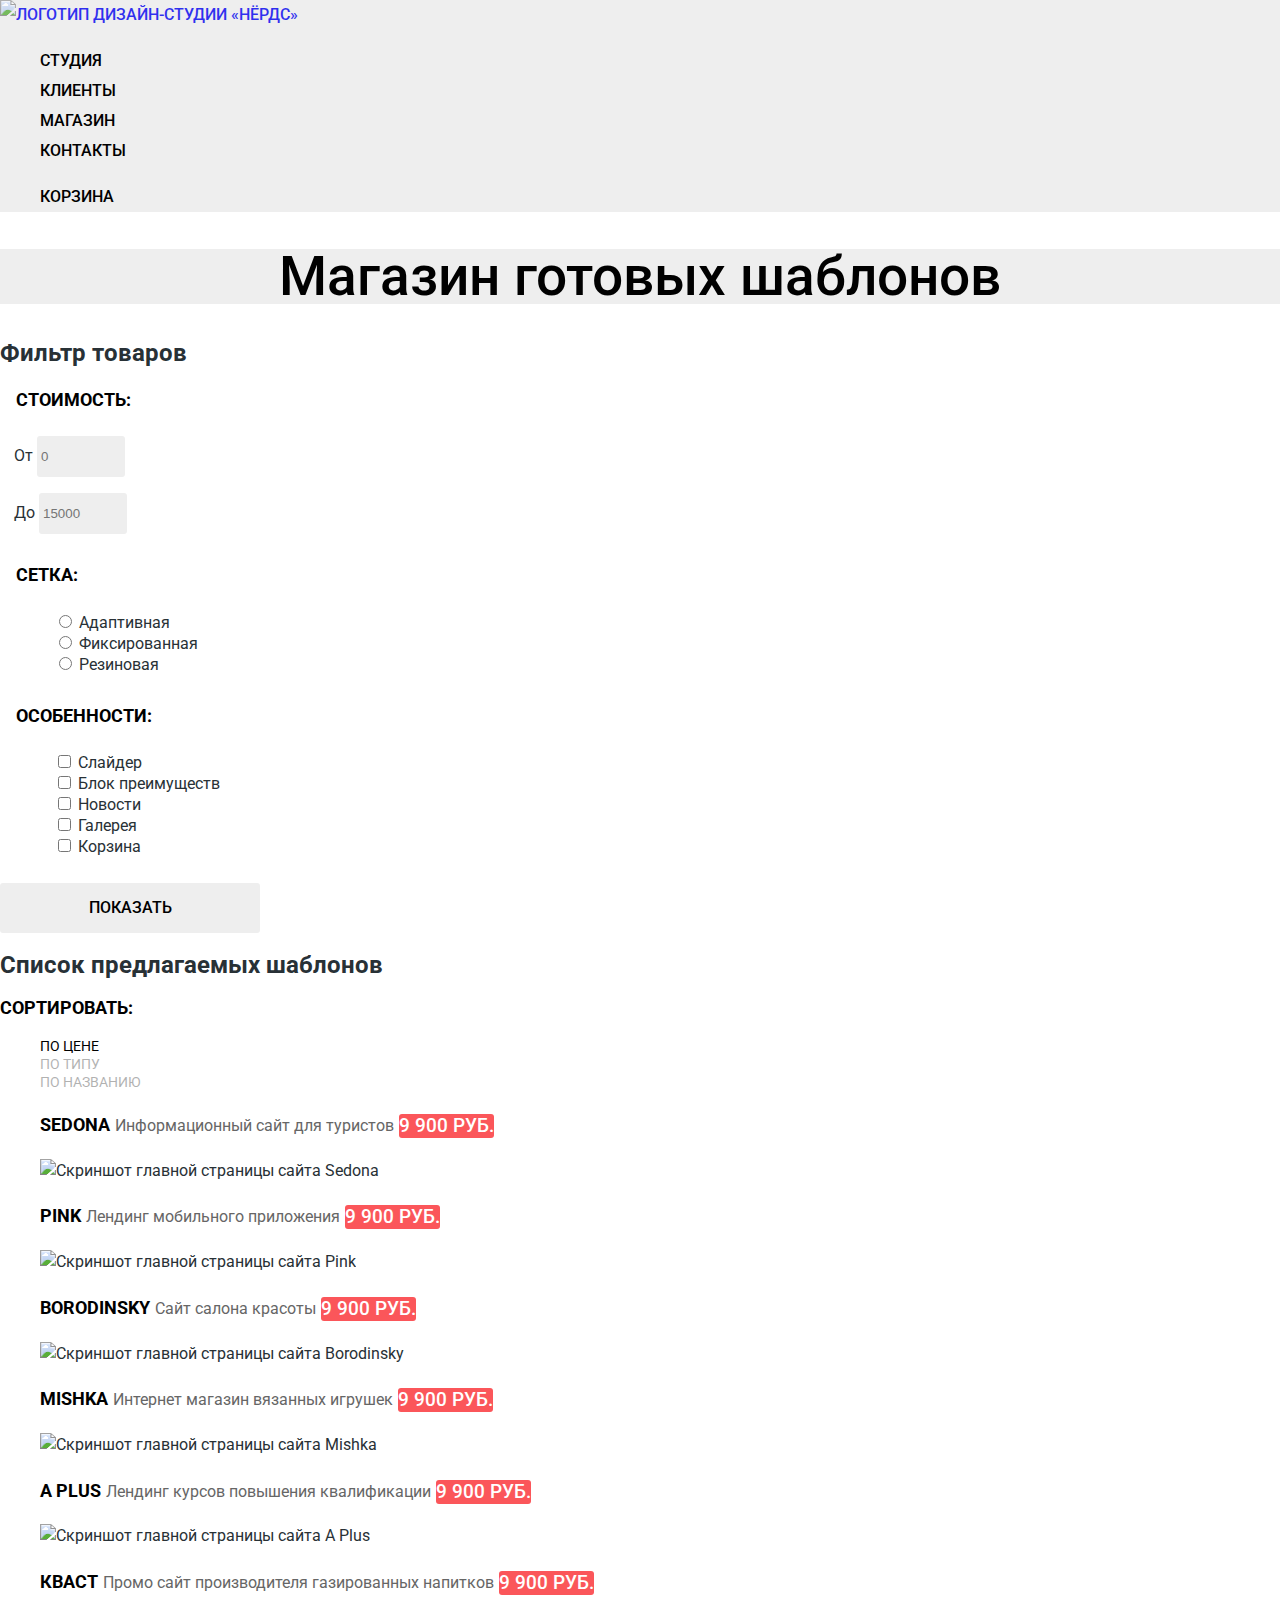
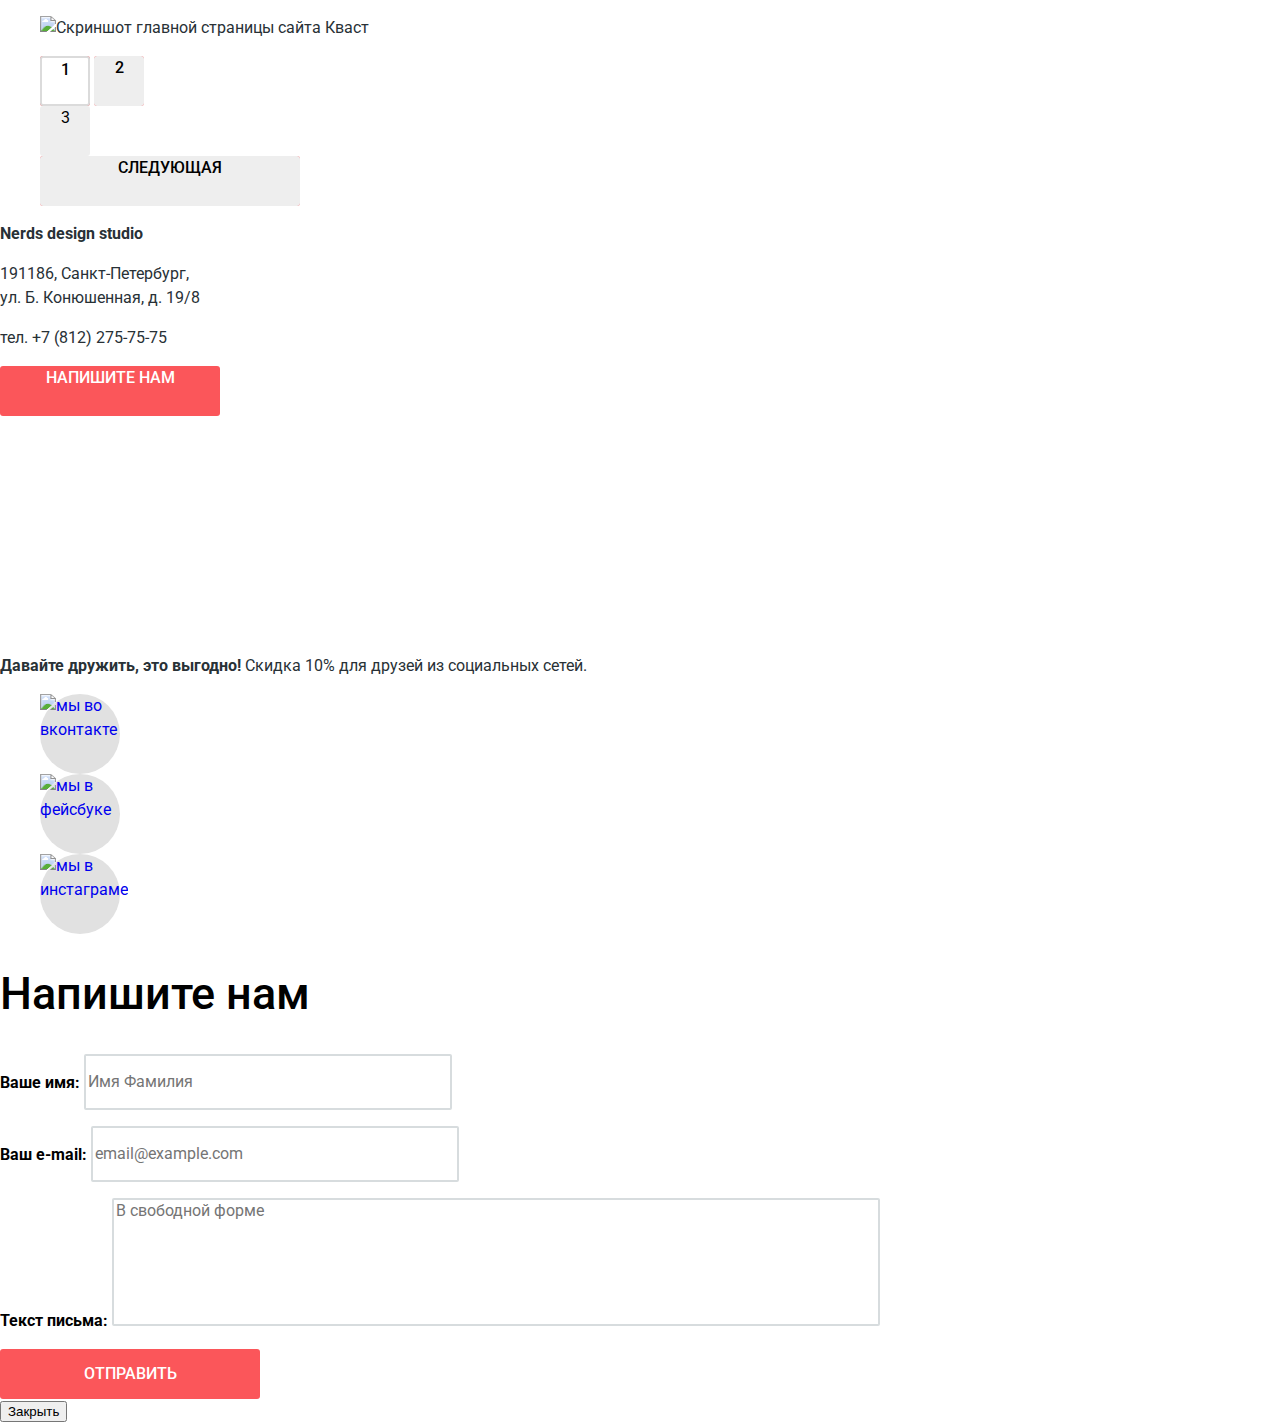
==== catalog.html @ dd07e2d7 "styles of buttons" ====
<!DOCTYPE html>
<html lang="ru">
    <head>
        <meta charset="utf-8">
        <link href="https://fonts.googleapis.com/css?family=Roboto:400,500,700&amp;subset=cyrillic" rel="stylesheet"> 
        <link href="css/normalize.css" rel="stylesheet">
        <link href="css/style.css" rel="stylesheet">
        <title>Nerds design studio</title>
    </head>

    <body>
        <header class="main-header">
            <nav class="main-navigation">
                <a href="index.html" class="main-header-logo">
                    <img src="img/nerds-logo.svg" width="160" height="65" alt="Логотип дизайн-студии &#171Нёрдс&#187">
                </a>
                <ul class="site-navigation">
                    <li><a href="index.html">Студия</a></li>
                    <li><a href="#">Клиенты</a></li>
                    <li class="site-navigtion-current"><a href="#">Магазин</a></li>
                    <li><a href="#">Контакты</a></li>
                </ul>
                <ul class="user-navigation">
                    <li><a class="cart-link" href="#">Корзина</a></li>
                </ul>
            </nav>
        </header>

        <main class="container">
            <div class="title-wrapper">
                <h1 class="page-title">Магазин готовых шаблонов</h1>
            </div>

            <section class="filters">
                <h2 class="visually-hidden">Фильтр товаров</h2>
                <form class="filter" method="GET" action="https://echo.htmlacademy.ru">
                   
                    <fieldset>
                        <legend>Стоимость:</legend>
                        <div class="price-ranger">
                            <!-- ползунки цены-->
                        </div>
                        <p class="range-item">
                            <label for="min-price">От</label>
                            <input id="min-price" type="number" placeholder="0"> 
                        </p>
                        <p class="range-item">
                            <label for="max-price">До</label>
                            <input id="min-price" type="number" placeholder="15000">
                        </p>
                    </fieldset>
                   
                    <fieldset>
                        <legend>Сетка:</legend>
                        <ul>
                            <li class="filter-option">
                                    <input class="visually-hidden filter-input filter-input-radio" type="radio" name="layout-type" value="adaptive" id="adaptive-filter">
                                    <label for="adaptive-filter">Адаптивная</label>
                            </li>
                            <li class="filter-option">
                                <input class="visually-hidden filter-input filter-input-radio" type="radio" name="layout-type" value="static" id="static-filter">
                                <label for="static-filter">Фиксированная</label>
                            </li>
                            <li class="filter-option">
                                <input class="visually-hidden filter-input filter-input-radio" type="radio" name="layout-type" value="fluid" id="fluid-filter">
                                <label for="fluid-filter">Резиновая</label>
                            </li>
                        </ul>
                    </fieldset>
                   
                    <fieldset>
                        <legend>Особенности:</legend>
                        <ul>
                            <li class="filter-option">
                                <input class="visually-hidden filter-input filter-input-checkbox" type="checkbox" name="slider" id="slider-filter">
                                <label for="slider-filter">Слайдер</label>
                            </li>
                            <li class="filter-option">
                                <input class="visually-hidden filter-input filter-input-checkbox" type="checkbox" name="advantages-section" id="advantages-section-filter">
                                <label for="advantages-section-filter">Блок преимуществ</label>        
                            </li>
                            <li class="filter-option">
                                <input class="visually-hidden filter-input filter-input-checkbox" type="checkbox" name="news-section" id="news-section-filter">
                                <label for="news-section-filter">Новости</label>
                            </li>
                            <li class="filter-option">
                                <input class="visually-hidden filter-input filter-input-checkbox" type="checkbox" name="gallery" id="gallery-filter">
                                <label for="gallery-filter">Галерея</label>
                            </li>
                            <li class="filter-option">
                                <input class="visually-hidden filter-input filter-input-checkbox" type="checkbox" name="cart" id="cart-filter">
                                <label for="cart-filter">Корзина</label>
                            </li>
                        </ul>
                    </fieldset>

                    <button type="submit" class="btn filter-btn">Показать</button>
                </form>
            </section>

            <section class="catalog">
                <h2 class="visually-hiden">Список предлагаемых шаблонов</h2>
                <div class="sorting-options">
                    <b>Сортировать:</b>
                    <ul class="sorting-options-list">
                        <li class="sorting-option-item current-sorting-option">
                            <a href="#">По цене</a>
                        </li>
                        <li class="sorting-option-item">
                            <a href="#">По типу</a>
                        </li>
                        <li class="sorting-option-item">
                            <a href="#">По названию</a>
                        </li>
                    </ul>
                </div>

                <ul class="catalog-list">
                    <li class="catalog-item">
                        <h3>
                            <a href="catalog-item.html">
                                <span class="catalog-item-title">Sedona</span>
                            </a>
                            <span class="catalog-item-description">Информационный сайт для туристов</span>
                            <a class="btn buy-btn" href="#">9 900 руб.</a>
                        </h3>
                        <p>
                            <img src="img/img-sedona.jpg" width="360" height="576" alt="Скриншот главной страницы сайта Sedona">
                        </p>
                    </li>
                    <li class="catalog-item">
                        <h3>
                            <a href="catalog-item.html">
                                <span class="catalog-item-title">Pink</span>
                            </a>
                            <span class="catalog-item-description">Лендинг мобильного приложения</span>
                            <a class="btn buy-btn" href="#">9 900 руб.</a>
                        </h3>
                        <p>
                            <img src="img/img-pink.jpg" width="360" height="576" alt="Скриншот главной страницы сайта Pink">
                        </p>
                    </li>
                    <li class="catalog-item">
                        <h3>
                            <a href="catalog-item.html">
                                <span class="catalog-item-title">Borodinsky</span>
                            </a>
                            <span class="catalog-item-description">Сайт салона красоты</span>
                            <a class="btn buy-btn" href="#">9 900 руб.</a>
                        </h3>
                        <p>
                            <img src="img/img-barbershop.jpg" width="360" height="576" alt="Скриншот главной страницы сайта Borodinsky">
                        </p>
                    </li>
                    <li class="catalog-item">
                        <h3>
                            <a href="catalog-item.html">
                                <span class="catalog-item-title">Mishka</span>
                            </a>
                            <span class="catalog-item-description">Интернет магазин вязанных игрушек</span>
                            <a class="btn buy-btn" href="#">9 900 руб.</a>
                        </h3>
                        <p>
                            <img src="img/img-mishka.jpg" width="360" height="576" alt="Скриншот главной страницы сайта Mishka">
                        </p>
                    </li>
                    <li class="catalog-item">
                        <h3>
                            <a href="catalog-item.html">
                                <span class="catalog-item-title">A Plus</span>
                            </a>
                            <span class="catalog-item-description">Лендинг курсов повышения квалификации</span>
                            <a class="btn buy-btn" href="#">9 900 руб.</a>
                        </h3>
                        <p>
                            <img src="img/img-aplus.jpg" width="360" height="576" alt="Скриншот главной страницы сайта A Plus">
                        </p>
                    </li>
                    <li class="catalog-item">
                        <h3>
                            <a href="catalog-item.html">
                                <span class="catalog-item-title">Кваст</span>
                            </a>
                            <span class="catalog-item-description">Промо сайт производителя газированных напитков</span>
                            <a class="btn buy-btn" href="#">9 900 руб.</a>
                        </h3>
                        <p>
                            <img src="img/img-kvast.jpg" width="360" height="576" alt="Скриншот главной страницы сайта Кваст">
                        </p>
                    </li>
                </ul>
                <div class="catalog-paginator">
                    <ul class="pagination-list">
                        <li class="btn pagination-item pagination-item-current">
                            <a>1</a>
                        </li>
                        <li class="btn pagination-item">
                            <a href="#">2</a>
                        </li>
                        <li class="pagination-item">
                            <a href="#">3</a>
                        </li>
                        <li class="btn pagination-item pagination-item-next"><a href="#">Следующая</a></li>
                    </ul>
                </div>


            </section>

        </main>

        <footer class="main-footer">
            <section class="contacts">
                <div class="contacts-card">
                    <b class="company-name">Nerds design studio</b>
                    <p class="company-address">    
                        191186, Санкт-Петербург, <br>
                        ул. Б. Конюшенная, д. 19/8
                    </p>
                    <p class="company-phone">
                        тел. +7 (812) 275-75-75
                    </p>
                    <a href="#" class="btn write-us-btn">Напишите нам</a>
                </div>
                <!-- backgroundimage = map -->
            </section>
    
            <div class="footer-socials">
                <p>
                    <b>Давайте дружить, это выгодно!</b>
                    Скидка 10% для друзей из социальных сетей.
                </p>
                <ul class="social-icons-list">
                    <li class="social-icon">
                        <a href="vk.com/nerds_studio">
                            <img src="img/vk-icon.png" alt="мы во вконтакте">
                        </a>
                    </li>
                    <li class="social-icon">
                         <a href="fb.com/nerds_studio">
                            <img src="img/fb-icon.png" alt="мы в фейсбуке">
                        </a>
                    </li>
                    <li class="social-icon">
                        <a href="instagram.com/nerds_studio">
                            <img src="img/ig-icon.png" alt="мы в инстаграме">
                        </a>
                    </li>
                </ul>
            </div>
        </footer>
    
        <section class="modal modal-write-us">
            <h2>Напишите нам</h2>
            <form class="feedback-form" action="https://echo.htmlacademy.ru" method="POST">
                <p class="feedback-item">
                    <label for="feedback-name">Ваше имя:</label>
                    <input  id="feedback-name" type="text" name="name" value="" placeholder="Имя Фамилия">
                </p>
                <p class="feedback-item">
                    <label for="feedback-email">Ваш e-mail:</label>
                    <input id="feedback-email" type="email" name="email" value="" placeholder="email@example.com">
                </p>
                <p class="feedback-item feedback-texarea">   
                    <label for="feedback-comment">Текст письма:</label>
                    <textarea id="feedback-comment" name="comment" rows="3" placeholder="В свободной форме"></textarea>
                    <!-- cols="" -->
                </p>
                <button class="btn" type="submit">Отправить</button>
            </form>
            <button class="modal-close" type="button">Закрыть</button>
        </section>
    </body>
</html>
---- css/style.css ----
body{
    margin:0;
    padding:0;

    font-family: 'Roboto', Arial, sans-serif;
    font-size: 16px;
    line-height: 24px;
    font-weight: 400;
    color: #283136;

    background-color: #fff;
}

a{
    text-decoration: none;
}

.main-header-logo:hover,
.main-header-logo:focus{
    opacity: 0.8;
}

.main-header-logo:active{
    opacity: 0.3;
}

.main-navigation{
    font-weight: 500;
    text-transform: uppercase;
    color: #000;
    line-height: 30px;
    
    background-color: #eee;
}

.site-navigation,
.user-navigation{
    list-style: none;
}

.site-navigation a,
.user-navigation a{
    color: #000;
}

.site-navigation a:hover,
.site-navigation a:focus,
.user-navigation a:hover,
.user-navigation a:focus{
    color: #fb565a;
}

.site-navigation a:active,
.user-navigation a:active{
    color: #000;
    opacity: 0.3;
}

.title-wrapper{
    background-color: #eee;
}

.page-title{
    font-size: 55px;
    line-height: 55px;
    font-weight: 500;
    text-align: center;

    color: #000;
}

.features{
    background-color: #eee;
}

.features-slider{
    list-style: none;
}

.feature-slide h3{
    font-weight: 500;
    font-size: 55px;
    line-height: 55px;
    color: #000;
}

.offers-list{
    list-style: none;
}

.offer-item h3{
    font: size 24px;
    line-height: 30px;
    color: #000;
}

.btn{
    display: inline-block; 
    border-radius: 3px;

    font:inherit;

    font-weight: 500;
    text-transform: uppercase;
    text-align: center;
    vertical-align: middle;
    color: #fff;

    background-color: #fb565a;

    border: none;
}

.btn:hover,
.btn:focus{
    background-color: #e74246;
}

.btn:active{
    color: #e37376;
    background-color: #d7373b;
    /* внутренняя тень сверху c13135*/
    box-shadow: inset 0 2px #c13135;
}

.write-us-btn{
    display: inline-block;
    width: 220px;
    height: 50px;
}

.feedback-form button{
    display: inline-block;
    width: 260px;
    height: 50px;
}

.feedback-form button:active,
.feedback-form button:focus
{
    outline: none;
}

.more-btn{
    width: 160px;
    height: 50px;
}

.order-app-btn{
    background-color: #00ca74;
}

.order-btn{
    width: 160px;
    height: 50px;
}

.order-app-btn:hover,
.order-app-btn:focus{
    background-color: #00bc6c;
}

.order-app-btn:active{
    color: #4dc491;
    background-color: #00aa62;
    /* внутренняя тень сверху #009958*/
    box-shadow: inset 0 2px 0 #009958;
}

.order-presentation-btn{
    background-color: #efc84a;
}

.order-presentation-btn:hover,
.order-presentation-btn:focus{
    background-color: #eab534;
}

.order-presentation-btn:active{
    color: #edc265;
    background-color: #e5a722;
    /* внутренняя тень сверху ce961f*/
    box-shadow: inset 0 2px 0 #ce961f;
}

.filter-btn{
    width: 260px;
    height: 50px;

    color: #000;
    background-color: #eee;
}

.filter-btn:focus,
.filter-btn:hover{
    background-color: #dfdfdf;
    outline: none;
}

.filter-btn:active
{
    color: #959595;
    background-color: #d5d5d5;
    /* внутренняя тень сверху */
    box-shadow: inset 0 2px 0 #bfbfbf;
}


.filter fieldset{
    border: none;
}

.catalog-list{
    list-style: none;
}

.pagination-list{
    list-style: none;
}

.pagination-item a{
    display: block;
    width: 50px;
    height: 50px;

    color: #000;

    vertical-align: middle;
    text-align: center;

    background-color: #eee;
    
    border-radius: 3px;
}

.pagination-item a:hover,
.pagination-item a:focus{
    background-color: #dfdfdf;
    outline: none;
}

.pagination-item a:active
{
    color: #959595;
    background-color: #d5d5d5;
    /* внутренняя тень сверху */
    box-shadow: inset 0 2px 0 #bfbfbf;
}


.pagination-item-next a{
    width: 260px;
}

.pagination-item-current a,
.pagination-item-current a:hover,
.pagination-item-current a:focus,
.pagination-item-current a:active{
    box-sizing: border-box;

    color: #000;
    background-color: #fff;
    border: 2px solid #dbdbdb;
    box-shadow: none;
}

.about-us h3{
    font-size: 45px;
    line-height: 45px;
    color: #000;
    font-weight: 500;
}

.we-do b,
.we-accurate b{
    color: #000;
    font-weight: 700;
    text-transform: uppercase;
}

.we-do-list{
    list-style: none;
}

.we-accurate-list{
    list-style: none;
}

.we-accurate-item b{
    font-size: 45px;
    line-height: 10.06px;
    font-weight: 700;
    color: #000;
}

.we-accurate b sup{
    font-size: 28px;
    font-weight: 500;
}

.partners-list{
    list-style: none;
}

.partners-item a{
    opacity: 0.2;
}

.partners-item a:hover,
.partners-item a:focus{
    opacity: 1;
}

.partners-item a:active{
    opacity: 0.1;
}

.filters legend{
    font-size: 18px;
    line-height: 30px;
    text-transform: uppercase;
    font-weight: 700;
    color: #000;
}

.range-item input{
    width:  80px;
    height: 35px;
    background-color: #eee;
    border: solid 2px #eee;
    border-radius: 3px;
}

.filter ul{
    list-style: none;
    line-height: 20px;
}

.filter-option input{
    /*  */
}

.filter-option label{
    color: #283136;
}

.sorting-options b{
    font-size: 18px;
    line-height: 18px;
    text-transform: uppercase;
    font-weight: 700;
    color: #000;

}

.sorting-options-list{
    list-style: none;
    line-height: 18px;
}

.sorting-option-item a{
    font-size: 14px;
    color: #000;
    opacity: 0.3;
    text-transform: uppercase;
}

.sorting-option-item a:hover,
.sorting-option-item a:focus{
    opacity: 0.6;
}

.sorting-option-item a:active,
.current-sorting-option a{
    opacity: 1;
}

.catalog-item-title{
    font-size: 18px;
    line-height: 30px;
    color: #000;
    text-transform: uppercase;
    font-weight: 700;
}

.catalog-item-description{
    font-size: 16px;
    line-height: 18px;
    font-weight: 400;
    color: #666;
}


.contacts{
    /* ? */
    display: block;
    min-height: 416px;
    background-image: url("../img/map-marker.jpg");

    padding-top: auto;
    padding-bottom: auto;
}

.contacts-card{
    /* ? */
    display: block;
    width: 319px;
    height: 308px;
    background-color: #fff;
    
    
}

.modal h2{
    font-size: 45px;
    line-height: 45px;
    color: #000;
    font-weight: 500;
}

.feedback-form input,
.feedback-form textarea{
    font: inherit;
    line-height: 18px;

    background-color: transparent;
    border: solid 2px #d7dcde;
    border-radius: 2px;
}

.feedback-form input{
    width: 360px;
    height: 50px;
}

.feedback-form textarea{
width: 760px;
height: 120px;
resize: none;
}


.feedback-form input:hover,
.feedback-form textarea:hover{
    border-color: #b4b9bb;
}

.feedback-form input:focus,
.feedback-form textarea:focus{
    color: #444;
    border-color: #000;
    outline: none;
}

.feedback-form label{
    font: inherit;
    line-height: 18px;
    color: #000;
    font-weight: 700;
}

.social-icons-list{
    list-style: none;
}

.social-icon a{
    display: block;
    padding-left: auto;
    padding-right: auto;
    /* ? */

    background-color: #e1e1e1;
    width: 80px;
    height: 80px;
    border-radius: 80px;
}

/* hoverfocusactive */
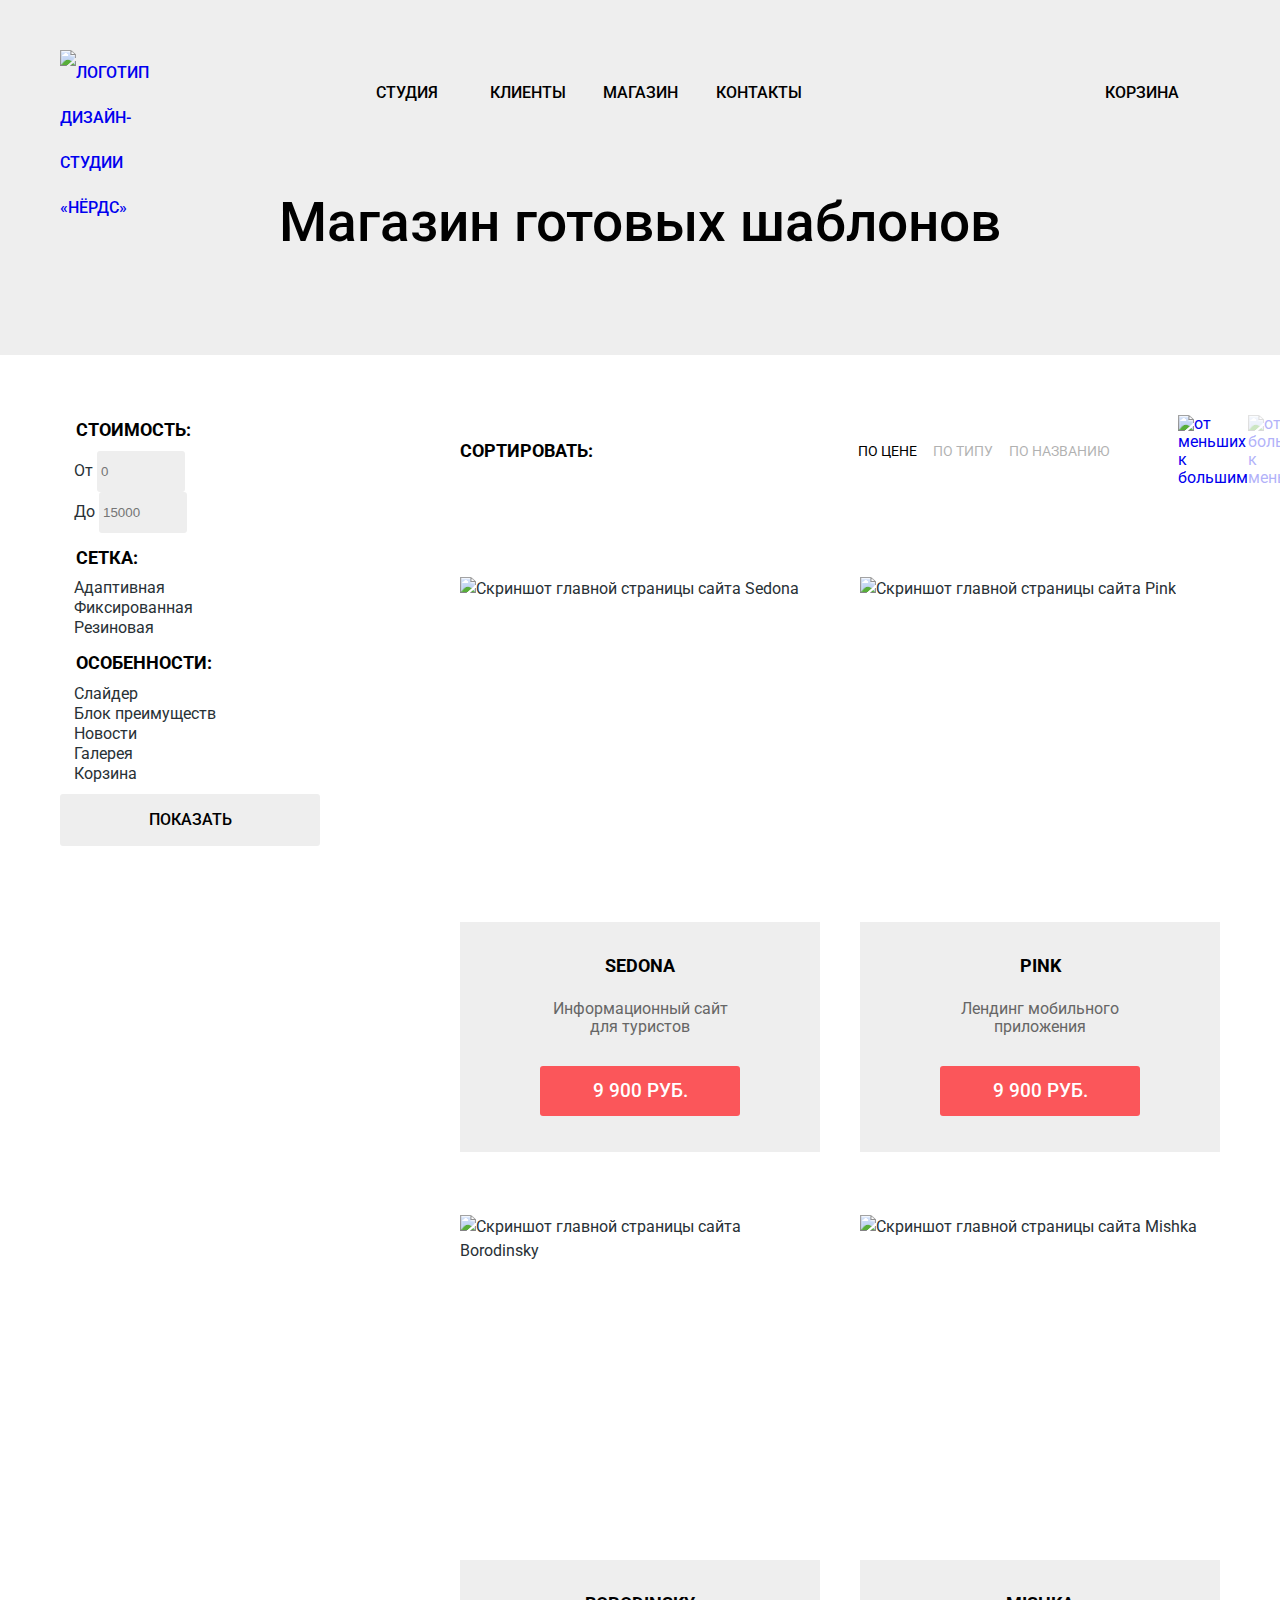
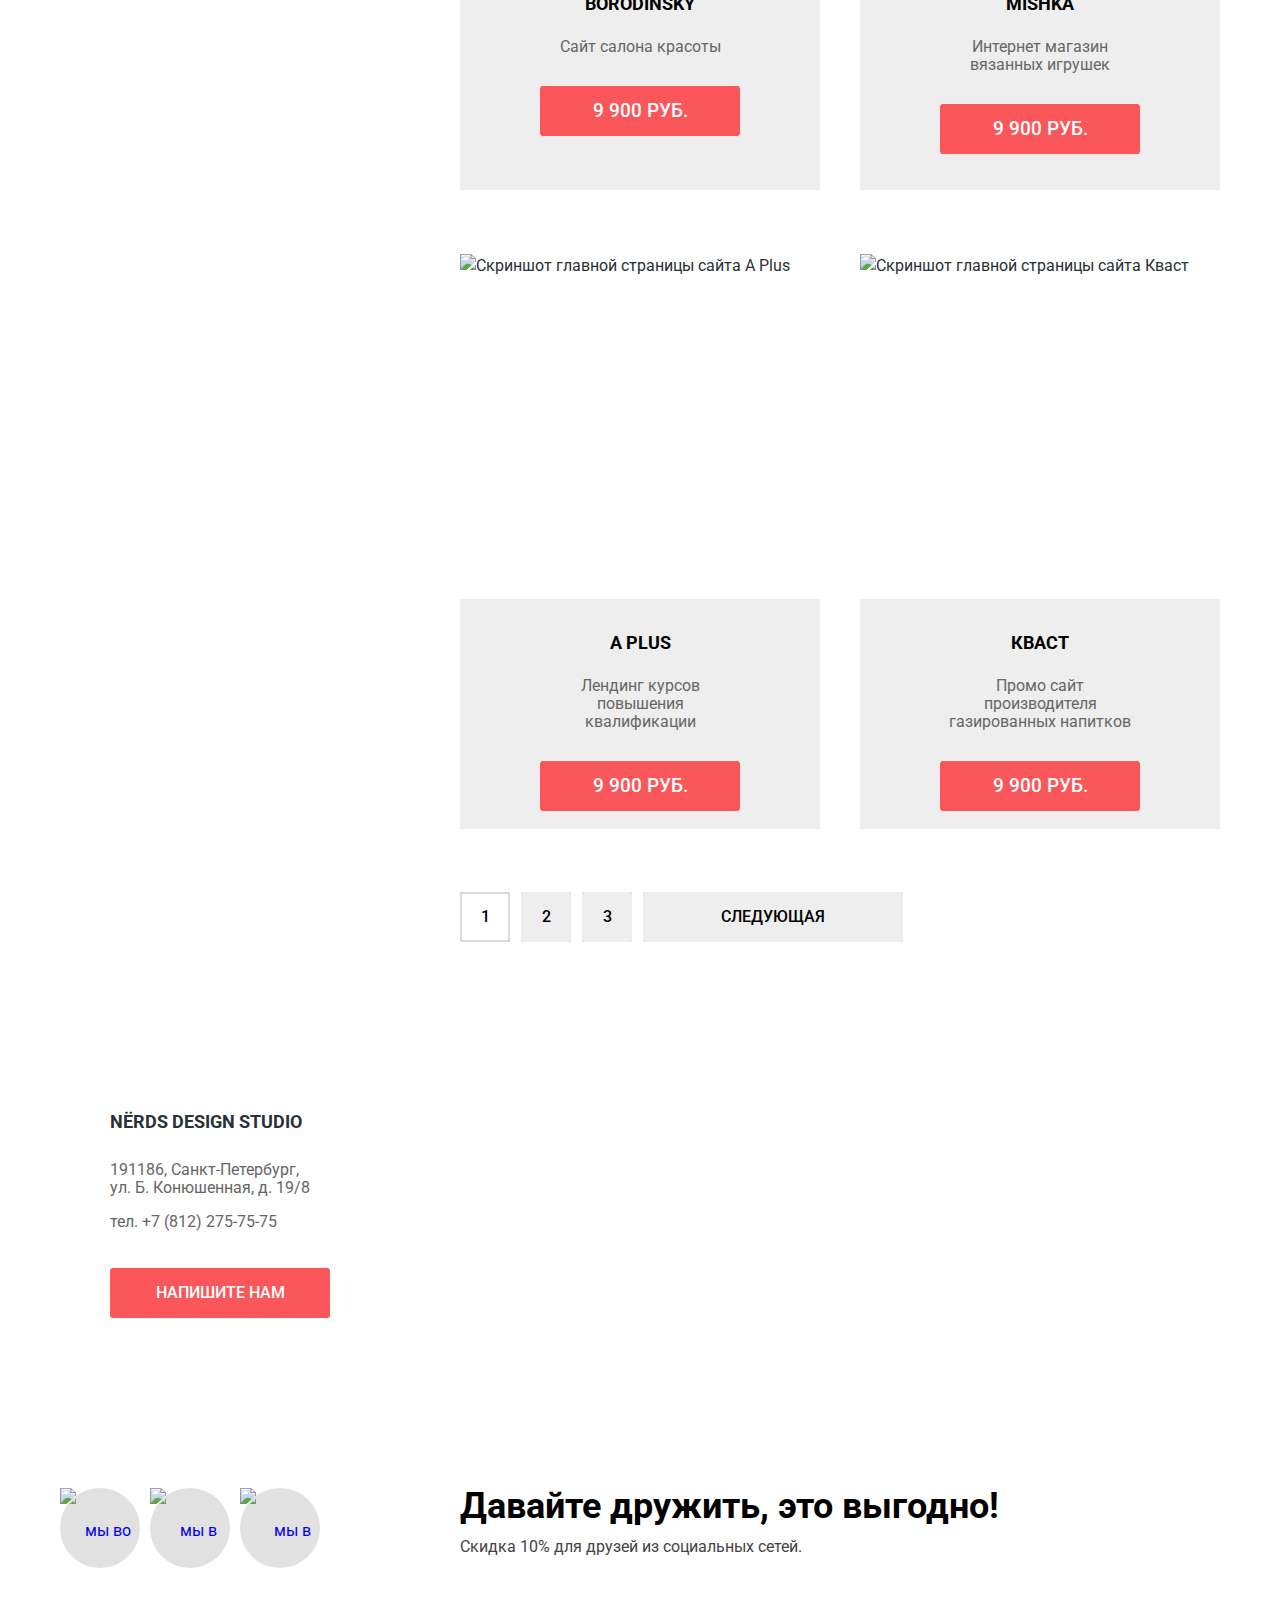
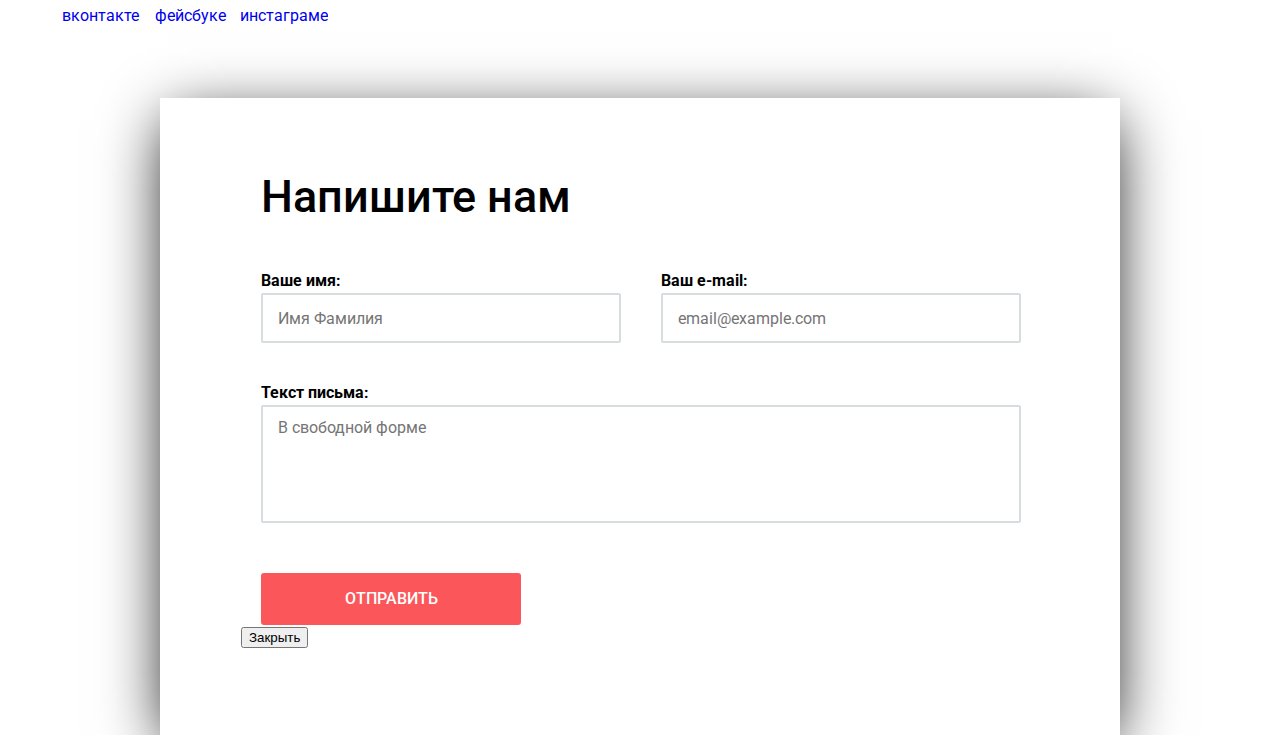
==== commit e68e7382: "started work on catalog.html styles" ====
--- a/catalog.html
+++ b/catalog.html
@@ -14,182 +14,198 @@
                 <a href="index.html" class="main-header-logo">
                     <img src="img/nerds-logo.svg" width="160" height="65" alt="Логотип дизайн-студии &#171Нёрдс&#187">
                 </a>
-                <ul class="site-navigation">
-                    <li><a href="index.html">Студия</a></li>
-                    <li><a href="#">Клиенты</a></li>
-                    <li class="site-navigtion-current"><a href="#">Магазин</a></li>
-                    <li><a href="#">Контакты</a></li>
-                </ul>
-                <ul class="user-navigation">
-                    <li><a class="cart-link" href="#">Корзина</a></li>
-                </ul>
+                <div>
+                    <ul class="site-navigation">
+                        <li ><a href="index.html">Студия</a></li>
+                        <li><a href="#">Клиенты</a></li>
+                        <li  class="site-navigtion-current"><a href="catalog.html">Магазин</a></li>
+                        <li><a href="#">Контакты</a></li>
+                    </ul>
+                    <ul class="user-navigation">
+                        <li><a class="cart-link" href="#">Корзина</a></li>
+                    </ul>
+                </div>
             </nav>
         </header>
 
-        <main class="container">
+        <main class="inner-container">
             <div class="title-wrapper">
                 <h1 class="page-title">Магазин готовых шаблонов</h1>
             </div>
 
-            <section class="filters">
-                <h2 class="visually-hidden">Фильтр товаров</h2>
-                <form class="filter" method="GET" action="https://echo.htmlacademy.ru">
-                   
-                    <fieldset>
-                        <legend>Стоимость:</legend>
-                        <div class="price-ranger">
-                            <!-- ползунки цены-->
-                        </div>
-                        <p class="range-item">
-                            <label for="min-price">От</label>
-                            <input id="min-price" type="number" placeholder="0"> 
-                        </p>
-                        <p class="range-item">
-                            <label for="max-price">До</label>
-                            <input id="min-price" type="number" placeholder="15000">
-                        </p>
-                    </fieldset>
-                   
-                    <fieldset>
-                        <legend>Сетка:</legend>
-                        <ul>
-                            <li class="filter-option">
-                                    <input class="visually-hidden filter-input filter-input-radio" type="radio" name="layout-type" value="adaptive" id="adaptive-filter">
-                                    <label for="adaptive-filter">Адаптивная</label>
-                            </li>
-                            <li class="filter-option">
-                                <input class="visually-hidden filter-input filter-input-radio" type="radio" name="layout-type" value="static" id="static-filter">
-                                <label for="static-filter">Фиксированная</label>
-                            </li>
-                            <li class="filter-option">
-                                <input class="visually-hidden filter-input filter-input-radio" type="radio" name="layout-type" value="fluid" id="fluid-filter">
-                                <label for="fluid-filter">Резиновая</label>
+            <div class="two-columned">
+                <section class="filters">
+                    <h2 class="visually-hidden">Фильтр товаров</h2>
+                    <form class="filter" method="GET" action="https://echo.htmlacademy.ru">
+                    
+                        <fieldset>
+                            <legend>Стоимость:</legend>
+                            <div class="price-ranger">
+                                <!-- ползунки цены-->
+                            </div>
+                            <p class="range-item">
+                                <label for="min-price">От</label>
+                                <input id="min-price" type="number" placeholder="0"> 
+                            </p>
+                            <p class="range-item">
+                                <label for="max-price">До</label>
+                                <input id="min-price" type="number" placeholder="15000">
+                            </p>
+                        </fieldset>
+                    
+                        <fieldset>
+                            <legend>Сетка:</legend>
+                            <ul class="filters-list">
+                                <li class="filter-option">
+                                        <input class="visually-hidden filter-input filter-input-radio" type="radio" name="layout-type" value="adaptive" id="adaptive-filter">
+                                        <label for="adaptive-filter">Адаптивная</label>
+                                </li>
+                                <li class="filter-option">
+                                    <input class="visually-hidden filter-input filter-input-radio" type="radio" name="layout-type" value="static" id="static-filter">
+                                    <label for="static-filter">Фиксированная</label>
+                                </li>
+                                <li class="filter-option">
+                                    <input class="visually-hidden filter-input filter-input-radio" type="radio" name="layout-type" value="fluid" id="fluid-filter">
+                                    <label for="fluid-filter">Резиновая</label>
+                                </li>
+                            </ul>
+                        </fieldset>
+                    
+                        <fieldset>
+                            <legend>Особенности:</legend>
+                            <ul class="filters-list">
+                                <li class="filter-option">
+                                    <input class="visually-hidden filter-input filter-input-checkbox" type="checkbox" name="slider" id="slider-filter">
+                                    <label for="slider-filter">Слайдер</label>
+                                </li>
+                                <li class="filter-option">
+                                    <input class="visually-hidden filter-input filter-input-checkbox" type="checkbox" name="advantages-section" id="advantages-section-filter">
+                                    <label for="advantages-section-filter">Блок преимуществ</label>        
+                                </li>
+                                <li class="filter-option">
+                                    <input class="visually-hidden filter-input filter-input-checkbox" type="checkbox" name="news-section" id="news-section-filter">
+                                    <label for="news-section-filter">Новости</label>
+                                </li>
+                                <li class="filter-option">
+                                    <input class="visually-hidden filter-input filter-input-checkbox" type="checkbox" name="gallery" id="gallery-filter">
+                                    <label for="gallery-filter">Галерея</label>
+                                </li>
+                                <li class="filter-option">
+                                    <input class="visually-hidden filter-input filter-input-checkbox" type="checkbox" name="cart" id="cart-filter">
+                                    <label for="cart-filter">Корзина</label>
+                                </li>
+                            </ul>
+                        </fieldset>
+
+                        <button type="submit" class="btn filter-btn">Показать</button>
+                    </form>
+                </section>
+
+                <section class="catalog">
+                    <h2 class="visually-hidden">Список предлагаемых шаблонов</h2>
+                    <div class="sorting-options">
+                        <b>Сортировать:</b>
+                        <ul class="sorting-options-list">
+                            <li class="sorting-option-item current-sorting-option">
+                                <a href="#">По цене</a>
+                            </li>
+                            <li class="sorting-option-item">
+                                <a href="#">По типу</a>
+                            </li>
+                            <li class="sorting-option-item">
+                                <a href="#">По названию</a>
                             </li>
                         </ul>
-                    </fieldset>
-                   
-                    <fieldset>
-                        <legend>Особенности:</legend>
-                        <ul>
-                            <li class="filter-option">
-                                <input class="visually-hidden filter-input filter-input-checkbox" type="checkbox" name="slider" id="slider-filter">
-                                <label for="slider-filter">Слайдер</label>
-                            </li>
-                            <li class="filter-option">
-                                <input class="visually-hidden filter-input filter-input-checkbox" type="checkbox" name="advantages-section" id="advantages-section-filter">
-                                <label for="advantages-section-filter">Блок преимуществ</label>        
-                            </li>
-                            <li class="filter-option">
-                                <input class="visually-hidden filter-input filter-input-checkbox" type="checkbox" name="news-section" id="news-section-filter">
-                                <label for="news-section-filter">Новости</label>
-                            </li>
-                            <li class="filter-option">
-                                <input class="visually-hidden filter-input filter-input-checkbox" type="checkbox" name="gallery" id="gallery-filter">
-                                <label for="gallery-filter">Галерея</label>
-                            </li>
-                            <li class="filter-option">
-                                <input class="visually-hidden filter-input filter-input-checkbox" type="checkbox" name="cart" id="cart-filter">
-                                <label for="cart-filter">Корзина</label>
+                        <ul class="sorting-directions-list">
+                            <li class="sorting-direction-item current-sorting-option">
+                                <a href="#">
+                                    <img src="img/icon-down-dir.svg" alt="от меньших к большим">
+                                </a>
+                            </li>
+                            <li class="sorting-direction-item">
+                                <a href="#">
+                                    <img src="img/icon-up-dir.svg" alt="от больших к меньшим">
+                                </a>
                             </li>
                         </ul>
-                    </fieldset>
-
-                    <button type="submit" class="btn filter-btn">Показать</button>
-                </form>
-            </section>
-
-            <section class="catalog">
-                <h2 class="visually-hiden">Список предлагаемых шаблонов</h2>
-                <div class="sorting-options">
-                    <b>Сортировать:</b>
-                    <ul class="sorting-options-list">
-                        <li class="sorting-option-item current-sorting-option">
-                            <a href="#">По цене</a>
-                        </li>
-                        <li class="sorting-option-item">
-                            <a href="#">По типу</a>
-                        </li>
-                        <li class="sorting-option-item">
-                            <a href="#">По названию</a>
-                        </li>
-                    </ul>
-                </div>
-
-                <ul class="catalog-list">
-                    <li class="catalog-item">
-                        <h3>
-                            <a href="catalog-item.html">
-                                <span class="catalog-item-title">Sedona</span>
-                            </a>
-                            <span class="catalog-item-description">Информационный сайт для туристов</span>
-                            <a class="btn buy-btn" href="#">9 900 руб.</a>
-                        </h3>
-                        <p>
-                            <img src="img/img-sedona.jpg" width="360" height="576" alt="Скриншот главной страницы сайта Sedona">
-                        </p>
-                    </li>
-                    <li class="catalog-item">
-                        <h3>
-                            <a href="catalog-item.html">
-                                <span class="catalog-item-title">Pink</span>
-                            </a>
-                            <span class="catalog-item-description">Лендинг мобильного приложения</span>
-                            <a class="btn buy-btn" href="#">9 900 руб.</a>
-                        </h3>
-                        <p>
-                            <img src="img/img-pink.jpg" width="360" height="576" alt="Скриншот главной страницы сайта Pink">
-                        </p>
-                    </li>
-                    <li class="catalog-item">
-                        <h3>
-                            <a href="catalog-item.html">
-                                <span class="catalog-item-title">Borodinsky</span>
-                            </a>
-                            <span class="catalog-item-description">Сайт салона красоты</span>
-                            <a class="btn buy-btn" href="#">9 900 руб.</a>
-                        </h3>
-                        <p>
-                            <img src="img/img-barbershop.jpg" width="360" height="576" alt="Скриншот главной страницы сайта Borodinsky">
-                        </p>
-                    </li>
-                    <li class="catalog-item">
-                        <h3>
-                            <a href="catalog-item.html">
-                                <span class="catalog-item-title">Mishka</span>
-                            </a>
-                            <span class="catalog-item-description">Интернет магазин вязанных игрушек</span>
-                            <a class="btn buy-btn" href="#">9 900 руб.</a>
-                        </h3>
-                        <p>
-                            <img src="img/img-mishka.jpg" width="360" height="576" alt="Скриншот главной страницы сайта Mishka">
-                        </p>
-                    </li>
-                    <li class="catalog-item">
-                        <h3>
-                            <a href="catalog-item.html">
-                                <span class="catalog-item-title">A Plus</span>
-                            </a>
-                            <span class="catalog-item-description">Лендинг курсов повышения квалификации</span>
-                            <a class="btn buy-btn" href="#">9 900 руб.</a>
-                        </h3>
-                        <p>
-                            <img src="img/img-aplus.jpg" width="360" height="576" alt="Скриншот главной страницы сайта A Plus">
-                        </p>
-                    </li>
-                    <li class="catalog-item">
-                        <h3>
-                            <a href="catalog-item.html">
-                                <span class="catalog-item-title">Кваст</span>
-                            </a>
-                            <span class="catalog-item-description">Промо сайт производителя газированных напитков</span>
-                            <a class="btn buy-btn" href="#">9 900 руб.</a>
-                        </h3>
-                        <p>
-                            <img src="img/img-kvast.jpg" width="360" height="576" alt="Скриншот главной страницы сайта Кваст">
-                        </p>
-                    </li>
-                </ul>
-                <div class="catalog-paginator">
+                    </div>
+
+                    <ul class="catalog-list">
+                        <li class="catalog-item">
+                            <h3 class="catalog-header visible-catalog-header">
+                                <a href="catalog-item.html">
+                                    <span class="catalog-item-title">Sedona</span>
+                                </a>
+                                <span class="catalog-item-description">Информационный сайт для туристов</span>
+                                <a class="btn buy-btn" href="#">9 900 руб.</a>
+                            </h3>
+                            <p>
+                                <img src="img/img-sedona.jpg" width="360" height="576" alt="Скриншот главной страницы сайта Sedona">
+                            </p>
+                        </li>
+                        <li class="catalog-item">
+                            <h3 class="catalog-header">
+                                <a href="catalog-item.html">
+                                    <span class="catalog-item-title">Pink</span>
+                                </a>
+                                <span class="catalog-item-description">Лендинг мобильного приложения</span>
+                                <a class="btn buy-btn" href="#">9 900 руб.</a>
+                            </h3>
+                            <p>
+                                <img src="img/img-pink.jpg" width="360" height="576" alt="Скриншот главной страницы сайта Pink">
+                            </p>
+                        </li>
+                        <li class="catalog-item">
+                            <h3 class="catalog-header">
+                                <a href="catalog-item.html">
+                                    <span class="catalog-item-title">Borodinsky</span>
+                                </a>
+                                <span class="catalog-item-description">Сайт салона красоты</span>
+                                <a class="btn buy-btn" href="#">9 900 руб.</a>
+                            </h3>
+                            <p>
+                                <img src="img/img-barbershop.jpg" width="360" height="576" alt="Скриншот главной страницы сайта Borodinsky">
+                            </p>
+                        </li>
+                        <li class="catalog-item">
+                            <h3 class="catalog-header">
+                                <a href="catalog-item.html">
+                                    <span class="catalog-item-title">Mishka</span>
+                                </a>
+                                <span class="catalog-item-description">Интернет магазин вязанных игрушек</span>
+                                <a class="btn buy-btn" href="#">9 900 руб.</a>
+                            </h3>
+                            <p>
+                                <img src="img/img-mishka.jpg" width="360" height="576" alt="Скриншот главной страницы сайта Mishka">
+                            </p>
+                        </li>
+                        <li class="catalog-item">
+                            <h3 class="catalog-header">
+                                <a href="catalog-item.html">
+                                    <span class="catalog-item-title">A Plus</span>
+                                </a>
+                                <span class="catalog-item-description">Лендинг курсов повышения квалификации</span>
+                                <a class="btn buy-btn" href="#">9 900 руб.</a>
+                            </h3>
+                            <p>
+                                <img src="img/img-aplus.jpg" width="360" height="576" alt="Скриншот главной страницы сайта A Plus">
+                            </p>
+                        </li>
+                        <li class="catalog-item">
+                            <h3 class="catalog-header">
+                                <a href="catalog-item.html">
+                                    <span class="catalog-item-title">Кваст</span>
+                                </a>
+                                <span class="catalog-item-description">Промо сайт производителя газированных напитков</span>
+                                <a class="btn buy-btn" href="#">9 900 руб.</a>
+                            </h3>
+                            <p>
+                                <img src="img/img-kvast.jpg" width="360" height="576" alt="Скриншот главной страницы сайта Кваст">
+                            </p>
+                        </li>
+                    </ul>
+
+
                     <ul class="pagination-list">
                         <li class="btn pagination-item pagination-item-current">
                             <a>1</a>
@@ -197,74 +213,80 @@
                         <li class="btn pagination-item">
                             <a href="#">2</a>
                         </li>
-                        <li class="pagination-item">
+                        <li class="btn pagination-item">
                             <a href="#">3</a>
                         </li>
                         <li class="btn pagination-item pagination-item-next"><a href="#">Следующая</a></li>
                     </ul>
-                </div>
-
-
-            </section>
+                </section>
+            </div>
 
         </main>
 
         <footer class="main-footer">
             <section class="contacts">
-                <div class="contacts-card">
-                    <b class="company-name">Nerds design studio</b>
-                    <p class="company-address">    
-                        191186, Санкт-Петербург, <br>
-                        ул. Б. Конюшенная, д. 19/8
-                    </p>
-                    <p class="company-phone">
-                        тел. +7 (812) 275-75-75
-                    </p>
-                    <a href="#" class="btn write-us-btn">Напишите нам</a>
+                <h2 class="visually-hidden">Наши контакты</h2>
+                <div class="contacts-card-wrapper">
+                    <div class="contacts-card">
+                        <b class="company-name">Nёrds design studio</b>
+                        <p class="company-address">    
+                            191186, Санкт-Петербург, <br>
+                            ул. Б. Конюшенная, д. 19/8
+                        </p>
+                        <p class="company-phone">
+                            тел. +7 (812) 275-75-75
+                        </p>
+        
+                        <a href="#" class="btn write-us-btn">Напишите нам</a>
+                    </div>
                 </div>
-                <!-- backgroundimage = map -->
+                <iframe class="map-frame" src="https://www.google.com/maps/embed?pb=!1m18!1m12!1m3!1d1998.6036253002735!2d30.32085871557288!3d59.938719169054785!2m3!1f0!2f0!3f0!3m2!1i1024!2i768!4f13.1!3m3!1m2!1s0x4696310fca145cc1%3A0x42b32648d8238007!2z0JHQvtC70YzRiNCw0Y8g0JrQvtC90Y7RiNC10L3QvdCw0Y8g0YPQuy4sIDE5LzgsINCh0LDQvdC60YIt0J_QtdGC0LXRgNCx0YPRgNCzLCDQoNC-0YHRgdC40Y8sIDE5MTE4Ng!5e0!3m2!1sru!2sua!4v1549242967546" width="100%" height="416" style="border:0" allowfullscreen></iframe>
+                        <!-- backgroundimage = map -->
             </section>
-    
+        
             <div class="footer-socials">
+                <ul class="social-icons-list">
+                    <li class="social-icon">
+                        <a href="vk.com/nerds_studio">
+                            <span><img src="img/vk-icon.png" alt="мы во вконтакте"></span>
+                        </a>
+                    </li>
+                    <li class="social-icon">
+                        <a href="fb.com/nerds_studio">
+                            <span><img src="img/fb-icon.png" alt="мы в фейсбуке"></span>
+                        </a>
+                    </li>
+                    <li class="social-icon">
+                        <a href="instagram.com/nerds_studio">
+                            <span><img src="img/ig-icon.png" alt="мы в инстаграме"></span>
+                        </a>
+                    </li>
+                </ul>
                 <p>
                     <b>Давайте дружить, это выгодно!</b>
                     Скидка 10% для друзей из социальных сетей.
                 </p>
-                <ul class="social-icons-list">
-                    <li class="social-icon">
-                        <a href="vk.com/nerds_studio">
-                            <img src="img/vk-icon.png" alt="мы во вконтакте">
-                        </a>
-                    </li>
-                    <li class="social-icon">
-                         <a href="fb.com/nerds_studio">
-                            <img src="img/fb-icon.png" alt="мы в фейсбуке">
-                        </a>
-                    </li>
-                    <li class="social-icon">
-                        <a href="instagram.com/nerds_studio">
-                            <img src="img/ig-icon.png" alt="мы в инстаграме">
-                        </a>
-                    </li>
-                </ul>
             </div>
+        
         </footer>
     
         <section class="modal modal-write-us">
             <h2>Напишите нам</h2>
             <form class="feedback-form" action="https://echo.htmlacademy.ru" method="POST">
-                <p class="feedback-item">
-                    <label for="feedback-name">Ваше имя:</label>
-                    <input  id="feedback-name" type="text" name="name" value="" placeholder="Имя Фамилия">
-                </p>
-                <p class="feedback-item">
-                    <label for="feedback-email">Ваш e-mail:</label>
-                    <input id="feedback-email" type="email" name="email" value="" placeholder="email@example.com">
-                </p>
-                <p class="feedback-item feedback-texarea">   
+                <div>
+                    <p class="feedback-item">
+                        <label for="feedback-name">Ваше имя:</label>
+                        <input  id="feedback-name" type="text" name="name" value="" placeholder="Имя Фамилия" required>
+                    </p>
+                    <p class="feedback-item">
+                        <label for="feedback-email">Ваш e-mail:</label>
+                        <input id="feedback-email" type="email" name="email" value="" placeholder="email@example.com" required>
+                    </p>
+                </div>
+                <p class="feedback-item feedback-textarea">   
                     <label for="feedback-comment">Текст письма:</label>
-                    <textarea id="feedback-comment" name="comment" rows="3" placeholder="В свободной форме"></textarea>
-                    <!-- cols="" -->
+                    <textarea id="feedback-comment" name="comment" rows="3" placeholder="В свободной форме" required></textarea>
+                        <!-- cols="" -->
                 </p>
                 <button class="btn" type="submit">Отправить</button>
             </form>
--- a/css/style.css
+++ b/css/style.css
@@ -15,6 +15,53 @@
     text-decoration: none;
 }
 
+header{
+    padding-bottom: 80px;
+}
+
+/* 
+margin-left: auto;
+    margin-right: auto;
+    width: 1200px; */
+
+
+/* background: url("../img/divider.png") 1160px 2px no-repeat;
+    background-size: 1160px 2px;
+    background-position: top; */
+
+.visually-hidden:not(:focus):not(:active),
+input[type="checkbox"].visually-hidden,
+input[type="radio"].visually-hidden{
+    position: absolute;
+
+    width: 1px;
+    height: 1px;
+    margin: -1px;
+    border: 0;
+    padding: 0;
+
+    white-space: nowrap;
+
+    clip-path: inset(100%);
+    clip: rect(0 0 0 0);
+    overflow: hidden;
+}
+
+.main-header{
+    min-width: 1200px;
+    min-height: 115px;
+ 
+    background-color: #eee;
+}
+
+.main-header-logo{
+    /* margin-left: 20px; */
+    height: 65px;
+    width: 160px;
+
+    margin-right: 200px;
+}
+
 .main-header-logo:hover,
 .main-header-logo:focus{
     opacity: 0.8;
@@ -25,17 +72,58 @@
 }
 
 .main-navigation{
+    display: flex;
+    /* justify-content: space-between; */
+    align-items: flex-end;
+    margin: 0 auto;
+    padding: 0 20px;
+    width: 1160px;
+
+    min-height: 115px;
+
     font-weight: 500;
     text-transform: uppercase;
     color: #000;
-    line-height: 30px;
-    
-    background-color: #eee;
+    line-height: 45px;
+}
+
+.main-navigation div{
+    display: flex;
+    justify-content: space-between;
+    width: 100%;
 }
 
 .site-navigation,
 .user-navigation{
     list-style: none;
+    display: flex;
+    flex-wrap: wrap;
+    margin: 0;
+    padding: 0;
+}
+
+.site-navigation{
+    min-width: 440px;
+    
+    justify-content: space-between;
+
+    /* margin-left: 200px; */
+}
+
+.site-navigation li{
+    width: 100px;
+}
+
+.user-navigation{
+    width: 115px;
+    /* margin-left: 260px; */
+
+}
+
+.user-navigation li{
+    
+    width: 100px;
+    /* margin-left: 35px; */
 }
 
 .site-navigation a,
@@ -56,11 +144,22 @@
     opacity: 0.3;
 }
 
+.inner-container{
+    margin-bottom: 60px;
+}
+
 .title-wrapper{
     background-color: #eee;
 }
 
 .page-title{
+    margin:0;
+    margin-block-start: 0;
+    margin-block-end: 0;
+    padding: 0;
+
+    min-height: 160px;
+
     font-size: 55px;
     line-height: 55px;
     font-weight: 500;
@@ -69,8 +168,43 @@
     color: #000;
 }
 
+.filters{
+    margin-top: 60px;
+    width: 260px;
+    min-height: 775px;
+}
+
+.filter fieldset p{
+    margin: 0;
+    padding: 0;
+}
+
+.filters-list{
+    margin: 0;
+    padding: 0;
+}
+
+
+
 .features{
     background-color: #eee;
+    padding-bottom: 80px;
+}
+
+.features-wrapper{
+    margin-left: auto;
+    margin-right: auto;
+    width: 1200px;
+}
+
+.features-slider{
+    margin: 0 20px;
+    padding: 0;
+}
+
+.features h2{
+    margin: 0;
+    padding: 0;
 }
 
 .features-slider{
@@ -78,32 +212,59 @@
 }
 
 .feature-slide h3{
+    margin: 0;
+    padding: 0;
     font-weight: 500;
     font-size: 55px;
     line-height: 55px;
     color: #000;
 }
 
+.offers{
+    padding-bottom: 80px;
+}
+
 .offers-list{
+    display: flex;
+    justify-content: space-between;
+
     list-style: none;
+    margin: 0 auto;
+    padding: 0;
+    width: 1200px;
+}
+
+.offer-item{
+    width: 380px;
+    margin-left: 20px;
+    padding-right: 80px;
 }
 
 .offer-item h3{
-    font: size 24px;
+    font-size: 24px;
     line-height: 30px;
     color: #000;
+}
+
+.offer-item p{
+    padding-right: 60px;
 }
 
 .btn{
     display: inline-block; 
     border-radius: 3px;
 
+    min-height: 50px;
+
     font:inherit;
 
     font-weight: 500;
+    line-height: 50px;
     text-transform: uppercase;
+    
     text-align: center;
     vertical-align: middle;
+
     color: #fff;
 
     background-color: #fb565a;
@@ -123,16 +284,18 @@
     box-shadow: inset 0 2px #c13135;
 }
 
+.buy-btn{
+    width: 200px;
+}
+
 .write-us-btn{
     display: inline-block;
     width: 220px;
-    height: 50px;
 }
 
 .feedback-form button{
     display: inline-block;
     width: 260px;
-    height: 50px;
 }
 
 .feedback-form button:active,
@@ -143,7 +306,6 @@
 
 .more-btn{
     width: 160px;
-    height: 50px;
 }
 
 .order-app-btn{
@@ -152,7 +314,6 @@
 
 .order-btn{
     width: 160px;
-    height: 50px;
 }
 
 .order-app-btn:hover,
@@ -185,7 +346,6 @@
 
 .filter-btn{
     width: 260px;
-    height: 50px;
 
     color: #000;
     background-color: #eee;
@@ -210,22 +370,48 @@
     border: none;
 }
 
-.catalog-list{
-    list-style: none;
-}
+.two-columned{
+    display: flex;
+    justify-content: space-between;
+
+    margin-left: auto;
+    margin-right: auto;
+
+    padding-left: 20px;
+    padding-right: 20px;
+
+    width: 1160px;
+}
+
+/* 445
+50 */
 
 .pagination-list{
     list-style: none;
+    margin: 0;
+    padding: 0;
+    width: 445px;
+    height: 50px;
+    margin-block-start: 0;
+    margin-block-end: 0;
+    padding-inline-start: 0;
+
+    display: flex;
+}
+
+.pagination-item{
+    margin-right: 11px;
 }
 
 .pagination-item a{
-    display: block;
+    display: inline-block;
     width: 50px;
     height: 50px;
-
-    color: #000;
-
-    vertical-align: middle;
+    
+
+    color: #000;
+
+    /* vertical-align: middle; */
     text-align: center;
 
     background-color: #eee;
@@ -257,6 +443,10 @@
 .pagination-item-current a:focus,
 .pagination-item-current a:active{
     box-sizing: border-box;
+    height: 50px;
+    width: 50px;
+
+    line-height: 46.5px;
 
     color: #000;
     background-color: #fff;
@@ -264,6 +454,10 @@
     box-shadow: none;
 }
 
+.about-us{
+    padding-bottom: 80px;
+}
+
 .about-us h3{
     font-size: 45px;
     line-height: 45px;
@@ -271,6 +465,14 @@
     font-weight: 500;
 }
 
+.lower-row{
+    margin-top: 28px;
+}
+
+.we-accurate{
+    width: 360px;
+}
+
 .we-do b,
 .we-accurate b{
     color: #000;
@@ -278,32 +480,75 @@
     text-transform: uppercase;
 }
 
-.we-do-list{
-    list-style: none;
-}
-
-.we-accurate-list{
-    list-style: none;
+.we-do b{
+    display: inline-block;
+    margin-bottom: 27px;
 }
 
 .we-accurate-item b{
     font-size: 45px;
-    line-height: 10.06px;
+    line-height: 45px;
     font-weight: 700;
     color: #000;
-}
+
+    height: 45px;
+    display: inline-block;
+    margin-top: 10px;
+    margin-bottom: 20px;
+}
+
+.we-accurate > b{
+    height: 24px;
+    display: inline-block;
+    margin-bottom: 40px;
+    padding-left: 15px;
+}
+
 
 .we-accurate b sup{
     font-size: 28px;
     font-weight: 500;
 }
 
+.we-do-list{
+    list-style: none;
+    margin: 0;
+    padding: 0;
+}
+
+.we-do-item{
+    margin-bottom: 24px;
+    padding-left: 35px;
+}
+
+.we-accurate-list{
+    display: flex;
+    justify-content: space-between;
+
+    list-style: none;
+    margin: 0;
+    padding: 0;
+}
+
+.partners{
+    padding-bottom: 80px;
+}
+
 .partners-list{
     list-style: none;
+    
+    display: flex;
+    justify-content: space-between;
+    width: 1200px;
+
+    padding: 0;
+    margin: 0 auto;
+
 }
 
 .partners-item a{
     opacity: 0.2;
+    margin: 0 20px;
 }
 
 .partners-item a:hover,
@@ -336,15 +581,30 @@
     line-height: 20px;
 }
 
-.filter-option input{
-    /*  */
-}
+/* .filter-option input{
+    
+} */
 
 .filter-option label{
     color: #283136;
 }
 
+.sorting-options{
+    display: flex;
+    align-items: center;
+    /* justify-content: space-between; */
+    /* width: 760px;
+    height: 24px;*/
+    
+    margin-bottom: 50px; 
+    /* 760
+    134-60-50=24 */
+}
+
 .sorting-options b{
+    display: inline-block;
+    text-align: center;
+
     font-size: 18px;
     line-height: 18px;
     text-transform: uppercase;
@@ -353,9 +613,27 @@
 
 }
 
+.sorting-options-list,
+.sorting-directions-list{
+    list-style: none;
+    margin-block-end: 0;
+    margin-block-start: 0;
+
+    line-height: 18px;
+
+    display: flex;
+    justify-content: space-between;
+    padding-inline-start: 0;
+}
+
 .sorting-options-list{
-    list-style: none;
-    line-height: 18px;
+    margin-left: 265px;
+    width: 252px;
+}
+
+.sorting-directions-list{
+    width: 42px;
+    margin-left: 68px;
 }
 
 .sorting-option-item a{
@@ -365,22 +643,108 @@
     text-transform: uppercase;
 }
 
+.sorting-direction-item{
+    opacity: 0.3;
+}
+
+
+
 .sorting-option-item a:hover,
-.sorting-option-item a:focus{
+.sorting-direction-item:hover,
+.sorting-option-item a:focus,
+.sorting-direction-item:focus{
     opacity: 0.6;
 }
 
+.sorting-direction-item:active,
 .sorting-option-item a:active,
-.current-sorting-option a{
+.current-sorting-option a,
+.current-sorting-option{
     opacity: 1;
 }
 
+.catalog{
+    margin-top: 60px;
+}
+
+.catalog-list{
+    list-style: none;
+    margin: 0;
+    padding: 0;
+    padding-top: 40px;
+
+    display: flex;
+    flex-wrap: wrap;
+    justify-content: space-between;
+    width: 760px;
+    height: 1915px;
+    
+    margin-block-start: 0;
+    margin-block-end: 0;
+    margin-inline-start: 0px;
+    margin-inline-end: 0px;
+    padding-inline-start: 0;
+}
+
+.catalog-item{
+    position: relative;
+
+    width: 360px;
+    height: 575px;
+}
+
+.catalog-item:hover{
+
+}
+
+.catalog-header{
+    position: absolute;
+    bottom: 0;
+
+    background-color: #eee;
+    width: 360px;
+    height: 230px;
+    box-sizing: border-box;
+
+    margin-block-end: 0;
+    margin-block-start: 0;
+    padding: 0 80px;
+
+    z-index: -1;
+}
+
+.visible-catalog-header{
+    z-index: 2;
+}
+
+
+
+
+.catalog-item p{
+    width: 360px;
+    height: 575px;
+
+    margin-block-start: 0;
+    margin-block-end: 0;
+
+    /* z-index: 3; */
+}
+
+
 .catalog-item-title{
+    display: block;
+    margin-top: 29px;
+    margin-bottom: 19px;
+
+    text-align: center;
+
     font-size: 18px;
     line-height: 30px;
     color: #000;
     text-transform: uppercase;
     font-weight: 700;
+    /* width: 360px; */
+
 }
 
 .catalog-item-description{
@@ -388,27 +752,80 @@
     line-height: 18px;
     font-weight: 400;
     color: #666;
+
+    display: block;;
+    margin-bottom: 30px;
+    /* padding: 0 80px; */
+
+    text-align: center;
 }
 
 
 .contacts{
-    /* ? */
-    display: block;
-    min-height: 416px;
+    z-index: 2;
+    min-width: 1200px;
+    height: 416px;
+
     background-image: url("../img/map-marker.jpg");
-
-    padding-top: auto;
-    padding-bottom: auto;
+    background-size: cover;
+
+    position:relative;
+}
+
+.contacts-card-wrapper{
+    z-index: 1;
+    width: 1200px;
+    height: 100%;
+    
+    position: relative;
+    top: 0;
+    left: 0;
+    margin-left: -25%; 
+    margin: auto;
+
+}
+
+.map-frame{
+    position: absolute;
+    left: 0;
+    top:0;
 }
 
 .contacts-card{
-    /* ? */
-    display: block;
-    width: 319px;
-    height: 308px;
+    display: inline-block;
+    box-sizing: border-box;
+    width: 320px;
+    height: 306px;
     background-color: #fff;
     
-    
+    margin-top: 55px;
+    margin-bottom: 55px;
+    margin-left: 20px;
+
+    padding: 50px;
+}
+
+.company-name{
+    font-size: 18px;
+    line-height: 30px;
+    text-transform: uppercase;
+}
+
+.company-address{
+    margin-top: 24px;
+    margin-bottom: 15px;
+}
+
+.company-phone{
+    margin-bottom: 37px;
+}
+
+.company-address,
+.company-phone{
+    font-size: 16px;
+    line-height: 18px;
+
+    color: #666;
 }
 
 .modal h2{
@@ -418,8 +835,18 @@
     font-weight: 500;
 }
 
+.feedback-form input:invalid,
+.feedback-form textarea:invalid{
+    color: #e74246;
+    border-color: #e74246;
+    outline: none;
+}
+
+
 .feedback-form input,
-.feedback-form textarea{
+.feedback-form input:placeholder-shown,
+.feedback-form textarea,
+.feedback-form textarea:placeholder-shown{
     font: inherit;
     line-height: 18px;
 
@@ -451,6 +878,10 @@
     border-color: #000;
     outline: none;
 }
+/* 
+:placeholder-shown
+:not(:placeholder-shown) */
+
 
 .feedback-form label{
     font: inherit;
@@ -459,15 +890,64 @@
     font-weight: 700;
 }
 
+.footer-socials{
+    display: flex;
+    /* justify-content: space-between; */
+    
+    box-sizing: border-box;
+    width: 1200px;
+
+    min-height: 80px;
+    margin: 70px auto;
+
+    padding-left: 20px;
+    /* padding-right: 220px; */
+}
+
+.footer-socials p{
+    height: 80px;
+
+    font-size: 16px;
+    line-height: 25px;
+    color: #444;
+
+    width: 560px;
+
+    margin-block-start: 0em;
+    margin-block-end: 0em;
+    
+}
+
+.footer-socials p b{
+    display: inline-block;
+    padding-top:0;
+    margin-bottom: 10px;
+    height: 36px;
+
+    font-size: 36px;
+    line-height: 36px;
+    font-weight: 700;
+    color: #000;
+}
+
 .social-icons-list{
     list-style: none;
+    margin: 0 140px 0 0;
+    /* margin-right: 140px; */
+    padding: 0;
+
+    display: flex;
+    justify-content: space-between;
+    min-width: 260px;
+    height: 100%;
 }
 
 .social-icon a{
-    display: block;
-    padding-left: auto;
-    padding-right: auto;
+    display: inline-block;
+    /* padding-left: auto;
+    padding-right: auto; */
     /* ? */
+    text-align: center;
 
     background-color: #e1e1e1;
     width: 80px;
@@ -475,5 +955,95 @@
     border-radius: 80px;
 }
 
-/* hoverfocusactive */
-
+.social-icon a span{
+    line-height: 85px;
+}
+
+.social-icon a:hover,
+.social-icon a:focus{
+    background-color: #e74246;
+    outline: none;
+}
+
+.social-icon a:active{
+    background-color: #d7373b;
+    outline: none;
+}
+
+.social-icon a:active span{
+    opacity: 0.3;
+}
+
+.modal{
+    box-sizing: border-box;
+    box-shadow:  0 15px 60px -8px #000;
+
+    border: 1px solid #fff;
+
+    width: 960px;
+    min-height: 590px;
+
+    margin: 0 auto;
+
+    /* padding-top: 75px; */
+    padding-right: 80px;
+    padding-bottom: 85px;
+    padding-left: 80px;
+}
+
+.modal-write-us h2{
+    margin-left: 20px;
+    margin-right: 20px;
+    margin-block-start: 75px;
+    margin-block-end: 50px;
+
+}
+
+.feedback-form div{
+    display: flex;
+    height: 76px;
+}
+
+.feedback-form button{
+    margin-left: 20px;
+}
+
+.feedback-item{
+    box-sizing: border-box;
+
+    width: 380px;
+    height: 76px;
+
+    margin: 0 20px;
+}
+
+.feedback-item input{
+    box-sizing: border-box;
+    height: 50px;
+
+    padding-right: 15px;
+    padding-left: 15px;
+}
+
+.feedback-item label{
+    font-size: 16px;
+    line-height: 18px;
+}
+
+.feedback-textarea{
+    width: 760px;
+    height: 145px;
+
+    margin-top: 36px;
+    margin-bottom: 47px;
+}
+
+.feedback-textarea textarea{
+    box-sizing: border-box;
+    height: 118px;
+
+    padding: 12px 15px;
+}
+
+
+
